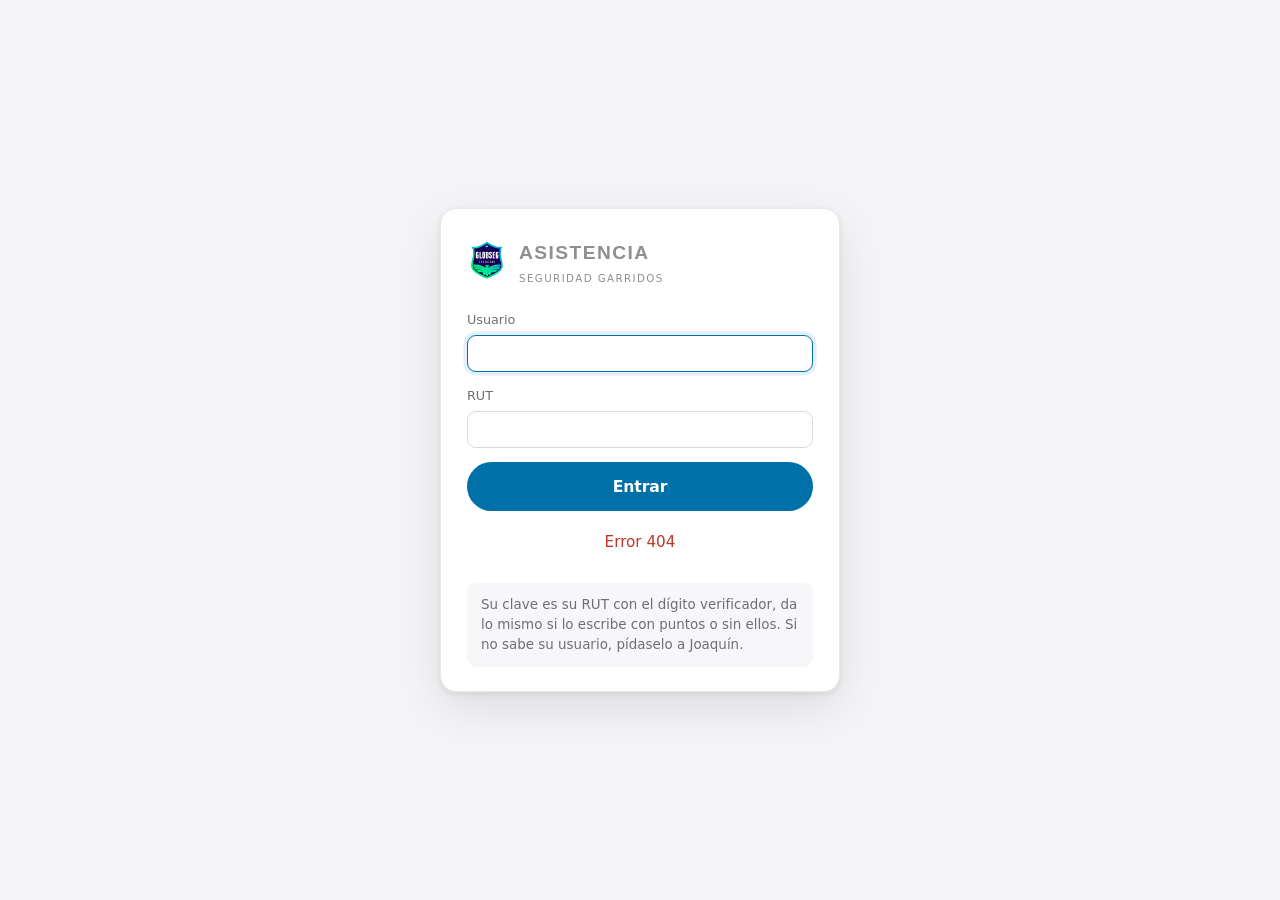
==== public/asistencia.html @ a9a22d19 "Libro de asistencia en asistencia.seggarridos.com Los guardias marcan entrada y salida desde su telé" ====
<!doctype html>
<html lang="es">
<head>
<meta charset="utf-8">
<meta name="viewport" content="width=device-width, initial-scale=1, viewport-fit=cover">
<title>Asistencia · Seguridad Garridos</title>
<meta name="robots" content="noindex, nofollow">
<meta name="theme-color" content="#F5F5F7" media="(prefers-color-scheme: light)">
<meta name="theme-color" content="#000000" media="(prefers-color-scheme: dark)">
<link rel="icon" href="logo.png">
<script>
// Antes de pintar nada: si hay tema o tamaño guardados, se aplican ya. Si algo
// falla acá, la página igual carga con los valores por defecto.
try {
  var t = localStorage.getItem("globseg.tema");
  if (t === "claro" || t === "oscuro") document.documentElement.dataset.tema = t;
  var e = localStorage.getItem("globseg.escala");
  if (e) document.documentElement.style.setProperty("--escala", e);
} catch (_) {}
</script>
<style>
/* El libro de asistencia. Mismos colores, mismos tamaños y mismas formas que
   el panel de administración: los tokens de aquí abajo están copiados tal cual
   de index.html, así que las dos páginas envejecen parejas.
   Lo que cambia es el uso: esto se mira de pie, con una mano, a veces de
   noche y con guantes. Un botón grande, poco texto y nada que leer. */
/* Pantalla de trabajo: se opera, no se lee. Superficies limpias, jerarquía por
   peso y espacio antes que por color, y el color reservado para el estado.
   Dos temas y cuatro tamaños de letra, porque esto se mira todo el día.

   La tipografía es la del sistema: en los Mac de la oficina eso es San
   Francisco, la misma que usan las aplicaciones de Apple. La condensada de la
   marca queda solo en el escudo del encabezado, que es donde identifica. */
:root{
  --marca:"Big Shoulders Display","Arial Narrow",sans-serif;
  --cuerpo:-apple-system,BlinkMacSystemFont,"SF Pro Text","Segoe UI",system-ui,
           "Helvetica Neue",Arial,sans-serif;
  --display:var(--cuerpo);

  /* Tamaño de letra: lo elige cada quien desde el encabezado. */
  --escala:1;

  /* Forma */
  --r:12px; --r-s:9px; --r-xs:6px;
  --sombra:0 1px 2px rgba(0,0,0,.05), 0 6px 20px rgba(0,0,0,.05);
  --sombra-alta:0 2px 6px rgba(0,0,0,.08), 0 16px 48px rgba(0,0,0,.10);

  /* Claro */
  --fondo:#F5F5F7;
  --sup:#FFFFFF; --sup-2:#F7F7F9; --sup-3:#EFEFF2;
  --borde:#D9D9DF; --borde-suave:#E9E9ED;
  --texto:#1D1D1F; --texto-2:#6E6E73; --texto-3:#8E8E93;
  --cromo:rgba(255,255,255,.72); --cromo-borde:#DDDDE2;
  --acento:#0071A8; --acento-fuerte:#005682; --acento-suave:#E2F0F9;
  --btn:#0071A8; --btn-alta:#005682; --btn-texto:#FFFFFF;
  --verde:#1E8E52;  --verde-suave:#E0F3E8;    /* facturado / pagado */
  --ambar:#9C5D00;  --ambar-suave:#FBEEDC;    /* solicitar OC */
  --cian:#0071A8;   --cian-suave:#E2F0F9;     /* pendiente de facturación */
  --gris:#6E6E73;   --gris-suave:#ECECEF;     /* en curso */
  --rojo:#C0362C;   --rojo-suave:#FBE8E6;
  --violeta:#5B3BB8; --violeta-suave:#EDE8FB; /* factorizado */
  color-scheme:light;
}

/* Oscuro. Negro real de fondo y superficies que suben por capas, como en las
   aplicaciones de Apple: la profundidad la da el gris, no la sombra. */
:root[data-tema="oscuro"]{
  --fondo:#000000;
  --sup:#1C1C1E; --sup-2:#2C2C2E; --sup-3:#3A3A3C;
  --borde:#38383A; --borde-suave:#2C2C2E;
  --texto:#F5F5F7; --texto-2:#A1A1A6; --texto-3:#8E8E93;
  --cromo:rgba(28,28,30,.72); --cromo-borde:#2C2C2E;
  --acento:#64D2FF; --acento-fuerte:#9BE2FF; --acento-suave:rgba(100,210,255,.16);
  --btn:#0A84FF; --btn-alta:#3D9BFF; --btn-texto:#FFFFFF;
  --verde:#30D158;  --verde-suave:rgba(48,209,88,.18);
  --ambar:#FF9F0A;  --ambar-suave:rgba(255,159,10,.18);
  --cian:#64D2FF;   --cian-suave:rgba(100,210,255,.16);
  --gris:#98989D;   --gris-suave:rgba(152,152,157,.18);
  --rojo:#FF453A;   --rojo-suave:rgba(255,69,58,.18);
  --violeta:#BF9BFF; --violeta-suave:rgba(191,155,255,.18);
  --sombra:0 1px 2px rgba(0,0,0,.5);
  --sombra-alta:0 8px 36px rgba(0,0,0,.6);
  color-scheme:dark;
}

/* Sin elección guardada se sigue al sistema, como corresponde. */
@media (prefers-color-scheme: dark){
  :root:not([data-tema="claro"]){
    --fondo:#000000;
    --sup:#1C1C1E; --sup-2:#2C2C2E; --sup-3:#3A3A3C;
    --borde:#38383A; --borde-suave:#2C2C2E;
    --texto:#F5F5F7; --texto-2:#A1A1A6; --texto-3:#8E8E93;
    --cromo:rgba(28,28,30,.72); --cromo-borde:#2C2C2E;
    --acento:#64D2FF; --acento-fuerte:#9BE2FF; --acento-suave:rgba(100,210,255,.16);
    --btn:#0A84FF; --btn-alta:#3D9BFF; --btn-texto:#FFFFFF;
    --verde:#30D158;  --verde-suave:rgba(48,209,88,.18);
    --ambar:#FF9F0A;  --ambar-suave:rgba(255,159,10,.18);
    --cian:#64D2FF;   --cian-suave:rgba(100,210,255,.16);
    --gris:#98989D;   --gris-suave:rgba(152,152,157,.18);
    --rojo:#FF453A;   --rojo-suave:rgba(255,69,58,.18);
    --violeta:#BF9BFF; --violeta-suave:rgba(191,155,255,.18);
    --sombra:0 1px 2px rgba(0,0,0,.5);
    --sombra-alta:0 8px 36px rgba(0,0,0,.6);
    color-scheme:dark;
  }
}
*,*::before,*::after{box-sizing:border-box}
[hidden]{display:none!important}
/* Todo el texto va en rem, así que mover esta base mueve la página entera. */
html{font-size:calc(16px * var(--escala))}
html,body{margin:0;height:100%}
body{background:var(--fondo);color:var(--texto);
  font:400 .9375rem/1.55 var(--cuerpo);
  -webkit-font-smoothing:antialiased;-moz-osx-font-smoothing:grayscale}
::selection{background:var(--acento-suave);color:var(--texto)}
:where(a,button,input,select,textarea):focus-visible{
  outline:2px solid var(--acento);outline-offset:2px}
h1,h2,h3{margin:0;font-family:var(--display);font-weight:600;
  letter-spacing:-.012em;line-height:1.2}
p{margin:0}
.num{font-variant-numeric:tabular-nums}
/* Los dos botones grandes. El verde y el ámbar son los mismos en claro y en
   oscuro: son fondos, no texto, y tienen que sostener letras blancas en los
   dos temas sin quedar flojos. */
:root{ --entrar:#1E8E52; --salir:#9C5D00; }

/* ---------- marco (igual que el panel) ---------- */
.barra{background:var(--cromo);color:var(--texto);
  -webkit-backdrop-filter:saturate(180%) blur(20px);backdrop-filter:saturate(180%) blur(20px);
  border-bottom:1px solid var(--cromo-borde);
  padding:7px clamp(12px,2vw,20px);padding-top:calc(7px + env(safe-area-inset-top,0px));
  display:flex;align-items:center;gap:12px;flex-wrap:wrap;min-height:50px;
  position:sticky;top:0;z-index:20}
.marca{display:flex;align-items:center;gap:10px;margin-right:auto}
.marca img{width:28px;height:28px}
.marca b{font-family:var(--marca);font-size:1.05rem;text-transform:uppercase;letter-spacing:.02em}
.marca span{font-size:.62rem;letter-spacing:.14em;text-transform:uppercase;
  color:var(--texto-3);display:block}
.barra__fin{display:flex;align-items:center;gap:11px;flex-wrap:wrap;
  justify-content:flex-end;margin-left:auto}
main{padding:clamp(16px,2.5vw,28px);max-width:620px;margin-inline:auto;
  padding-bottom:calc(28px + env(safe-area-inset-bottom,0px))}
.cargando{padding:60px 0;text-align:center;color:var(--texto-2)}

.ajustes{display:flex;align-items:center;gap:6px}
.segmento{display:inline-flex;background:var(--sup-3);border-radius:980px;padding:2px;gap:2px}
.segmento button{border:0;background:none;cursor:pointer;color:var(--texto-2);
  font:500 .72rem var(--cuerpo);padding:5px 8px;border-radius:980px;line-height:1.2;
  min-width:26px;transition:background-color .15s,color .15s}
.segmento button[aria-pressed="true"]{background:var(--sup);color:var(--texto);
  font-weight:600;box-shadow:0 1px 2px rgba(0,0,0,.12)}
.segmento--letra button:nth-child(1){font-size:.7rem}
.segmento--letra button:nth-child(2){font-size:.82rem}
.segmento--letra button:nth-child(3){font-size:.95rem}
.segmento--letra button:nth-child(4){font-size:1.08rem}
@media (max-width:620px){
  .barra{gap:8px;padding:6px 12px;padding-top:calc(6px + env(safe-area-inset-top,0px))}
  .marca img{width:24px;height:24px}
  .marca>span>span{display:none}
  .segmento button{padding:4px 7px;font-size:.68rem;min-width:22px}
}

/* ---------- controles (igual que el panel) ---------- */
.bt{display:inline-flex;align-items:center;gap:7px;font:600 .86rem var(--cuerpo);
  letter-spacing:-.01em;padding:9px 16px;border-radius:980px;border:1px solid transparent;
  cursor:pointer;background:var(--btn);color:var(--btn-texto);
  transition:background-color .15s,transform .08s}
.bt:hover{background:var(--btn-alta)}
.bt:active{transform:scale(.97)}
.bt--fino{background:var(--sup-3);color:var(--acento);border-color:transparent}
.bt--chico{padding:6px 12px;font-size:.8rem}
.bt[disabled]{opacity:.42;cursor:not-allowed}
.bt[disabled]:active{transform:none}
label.campo{display:flex;flex-direction:column;gap:5px;font-size:.84rem;color:var(--texto-2);min-width:0}
label.campo>span{font-weight:500;letter-spacing:-.005em;font-size:.8rem;color:var(--texto-2)}
input,select{font:400 .92rem var(--cuerpo);color:var(--texto);background:var(--sup);
  border:1px solid var(--borde);border-radius:var(--r-s);padding:9px 11px;width:100%;
  caret-color:var(--acento);transition:border-color .15s,box-shadow .15s}
input:focus,select:focus{outline:none;border-color:var(--acento);
  box-shadow:0 0 0 3.5px var(--acento-suave)}
.error{color:var(--rojo);font-size:.82rem;font-weight:500}
.ok{color:var(--verde);font-size:.82rem;font-weight:600}

/* ---------- entrada (igual que el panel) ---------- */
.puerta{min-height:100%;display:grid;place-items:center;padding:24px 16px;background:var(--fondo)}
.puerta__caja{width:100%;max-width:400px;background:var(--sup);border-radius:16px;
  border:1px solid var(--borde-suave);box-shadow:var(--sombra-alta);overflow:hidden}
.puerta__tit{padding:26px 26px 18px;display:flex;align-items:center;gap:12px}
.puerta__tit img{width:40px;height:40px}
.puerta__tit b{display:block;font-family:var(--marca);font-size:1.2rem;text-transform:uppercase}
.puerta__tit span{display:block;font-size:.64rem;letter-spacing:.14em;text-transform:uppercase;
  color:var(--texto-3);margin-top:3px}
.puerta form{padding:6px 26px 26px;display:flex;flex-direction:column;gap:14px}
.puerta .bt{justify-content:center;padding:14px;font-size:.98rem}
.puerta__aviso{margin:0 26px 24px;padding:12px 14px;border-radius:var(--r-s);
  font-size:.84rem;line-height:1.5;background:var(--sup-2);color:var(--texto-2)}

/* ---------- el reloj y el botón ---------- */
.hoy{text-align:center;padding:22px 16px 6px}
.hoy__hora{font-size:3.6rem;font-weight:600;letter-spacing:-.04em;line-height:1;
  font-variant-numeric:tabular-nums}
.hoy__fecha{margin-top:6px;color:var(--texto-2);font-size:.94rem}
.hoy__quien{margin-top:14px;font-size:1.12rem;font-weight:600;letter-spacing:-.015em}
.hoy__donde{color:var(--texto-3);font-size:.86rem;margin-top:2px}

.turno{margin:18px 0 0;padding:13px 16px;border-radius:var(--r);
  background:var(--verde-suave);color:var(--verde);font-size:.92rem;text-align:center}
.turno b{font-weight:700}

.marcar{display:block;width:100%;margin:20px 0 10px;border:0;border-radius:20px;
  padding:30px 20px;cursor:pointer;color:#fff;box-shadow:var(--sombra);
  font:700 1.6rem/1.15 var(--cuerpo);letter-spacing:-.02em;
  transition:transform .08s,filter .15s}
.marcar small{display:block;margin-top:7px;font-size:.86rem;font-weight:500;opacity:.9;
  letter-spacing:0}
.marcar:active{transform:scale(.98)}
.marcar[disabled]{opacity:.55;cursor:progress}
.marcar--entrada{background:var(--entrar)}
.marcar--salida{background:var(--salir)}

.recado{min-height:1.4rem;text-align:center;font-size:.95rem;margin:6px 0 2px}
.recado.ok{color:var(--verde);font-weight:600}
.recado.error{color:var(--rojo);font-weight:500}

.donde{margin-top:18px}
.caja{background:var(--sup);border:1px solid var(--borde-suave);border-radius:var(--r);
  overflow:hidden;margin-top:18px;box-shadow:var(--sombra)}
.caja__tit{padding:12px 16px;background:var(--sup-2);border-bottom:1px solid var(--borde-suave);
  font-size:.92rem;font-weight:600}
.lista{list-style:none;margin:0;padding:0}
.lista li{display:flex;align-items:center;gap:12px;padding:13px 16px;
  border-bottom:1px solid var(--borde-suave)}
.lista li:last-child{border-bottom:0}
.lista .hora{font-size:1.15rem;font-weight:600;font-variant-numeric:tabular-nums;
  letter-spacing:-.02em;min-width:4.2rem}
.lista .que{flex:1;min-width:0}
.lista .que b{display:block;font-weight:600;font-size:.94rem}
.lista .que span{color:var(--texto-3);font-size:.8rem}
.sello{display:inline-block;font-size:.7rem;font-weight:700;padding:4px 8px;
  border-radius:3px;white-space:nowrap}
.s-entrada{background:var(--verde-suave);color:var(--verde)}
.s-salida{background:var(--ambar-suave);color:var(--ambar)}
.vacio{padding:26px 16px;text-align:center;color:var(--texto-3);font-size:.9rem}
.pie{margin-top:22px;text-align:center;color:var(--texto-3);font-size:.8rem;line-height:1.6}
</style>
</head>
<body>

<header class="barra" id="cabecera" hidden>
  <div class="marca">
    <img src="logo.png" alt="">
    <span>
      <b>Asistencia</b>
      <span>Seguridad Garridos</span>
    </span>
  </div>
  <div class="barra__fin">
    <div class="ajustes">
      <div class="segmento" role="group" aria-label="Apariencia" id="seg-tema">
        <button type="button" data-tema="claro">Claro</button>
        <button type="button" data-tema="oscuro">Oscuro</button>
        <button type="button" data-tema="auto">Auto</button>
      </div>
      <div class="segmento segmento--letra" role="group" aria-label="Tamaño de la letra" id="seg-letra">
        <button type="button" data-escala="0.875" aria-label="Letra chica">A</button>
        <button type="button" data-escala="1" aria-label="Letra normal">A</button>
        <button type="button" data-escala="1.125" aria-label="Letra grande">A</button>
        <button type="button" data-escala="1.25" aria-label="Letra muy grande">A</button>
      </div>
    </div>
    <button class="bt bt--fino bt--chico" id="salir" type="button">Salir</button>
  </div>
</header>

<main id="app">
  <p class="cargando">Cargando…</p>
</main>

<script>
"use strict";

const $ = (s, r = document) => r.querySelector(s);
const esc = s => String(s ?? "").replace(/[&<>"']/g, c =>
  ({ "&": "&amp;", "<": "&lt;", ">": "&gt;", '"': "&quot;", "'": "&#39;" }[c]));

const ZONA = "America/Santiago";

/** La hora que se muestra es la de Chile, marque desde donde marque. */
function horaChile(valor = new Date()) {
  const d = valor instanceof Date ? valor : new Date(valor);
  try {
    return new Intl.DateTimeFormat("es-CL",
      { timeZone: ZONA, hour: "2-digit", minute: "2-digit", hour12: false }).format(d);
  } catch { return d.toTimeString().slice(0, 5); }
}

function fechaLarga(iso) {
  try {
    const [a, m, d] = iso.split("-").map(Number);
    const f = new Date(Date.UTC(a, m - 1, d));
    const t = new Intl.DateTimeFormat("es-CL",
      { timeZone: "UTC", weekday: "long", day: "numeric", month: "long" }).format(f);
    return t.charAt(0).toUpperCase() + t.slice(1);
  } catch { return iso; }
}

/** 3.75 horas -> "3 h 45 min". Nadie cuenta turnos en decimales. */
function duracion(horas) {
  const min = Math.max(0, Math.round((horas || 0) * 60));
  const h = Math.floor(min / 60);
  return (h ? h + " h " : "") + (min % 60) + " min";
}

// ------------------------------------------------------------- apariencia
// Igual que en el panel: cada quien elige y se le guarda en su teléfono. Todo
// acceso protegido, porque en ventana privada falla y no puede romper nada.
const ESCALAS = ["0.875", "1", "1.125", "1.25"];
const recordar = (c, v) => { try { localStorage.setItem("globseg." + c, v); } catch {} };
const recordado = (c) => { try { return localStorage.getItem("globseg." + c); } catch { return null; } };

function marcarSegmento(selector, campo, valor) {
  const caja = document.querySelector(selector);
  if (!caja) return;
  caja.querySelectorAll("button").forEach(b =>
    b.setAttribute("aria-pressed", String(b.dataset[campo] === String(valor))));
}
function aplicarTema(tema) {
  if (tema === "claro" || tema === "oscuro") document.documentElement.dataset.tema = tema;
  else delete document.documentElement.dataset.tema;
  marcarSegmento("#seg-tema", "tema", tema);
}
function aplicarEscala(escala) {
  const e = ESCALAS.includes(String(escala)) ? String(escala) : "1";
  document.documentElement.style.setProperty("--escala", e);
  marcarSegmento("#seg-letra", "escala", e);
}
function conectarApariencia() {
  aplicarTema(recordado("tema") || "auto");
  aplicarEscala(recordado("escala") || "1");
  $("#seg-tema").onclick = ev => {
    const b = ev.target.closest("button"); if (!b) return;
    recordar("tema", b.dataset.tema); aplicarTema(b.dataset.tema);
  };
  $("#seg-letra").onclick = ev => {
    const b = ev.target.closest("button"); if (!b) return;
    recordar("escala", b.dataset.escala); aplicarEscala(b.dataset.escala);
  };
}

// ------------------------------------------------------------- servidor
async function pedir(ruta, opciones) {
  const r = await fetch("/api/asistencia" + ruta, {
    headers: { "content-type": "application/json" },
    ...opciones,
  });
  const cuerpo = await r.json().catch(() => ({}));
  if (!r.ok) throw new Error(cuerpo.error || `Error ${r.status}`);
  return cuerpo;
}

/**
 * La ubicación se pide, no se exige. Si el guardia la niega, si el parque no
 * tiene señal o si el GPS demora demasiado, la marca se registra igual y queda
 * anotada como «sin ubicación»: un turno no se pierde por un permiso del
 * teléfono.
 */
function ubicacion() {
  return new Promise(listo => {
    if (!navigator.geolocation) return listo(null);
    let contestado = false;
    const responder = v => { if (!contestado) { contestado = true; listo(v); } };
    setTimeout(() => responder(null), 9000);
    navigator.geolocation.getCurrentPosition(
      p => responder({ lat: p.coords.latitude, lon: p.coords.longitude,
                       exactitud_m: Math.round(p.coords.accuracy || 0) }),
      () => responder(null),
      { enableHighAccuracy: true, timeout: 8000, maximumAge: 30000 });
  });
}

// ------------------------------------------------------------- pantallas
function pintarIngreso(mensaje) {
  $("#cabecera").hidden = true;
  document.body.innerHTML = `<div class="puerta"><div class="puerta__caja">
    <div class="puerta__tit"><img src="logo.png" alt="">
      <span><b>Asistencia</b><span>Seguridad Garridos</span></span></div>
    <form id="f-entrar">
      <label class="campo"><span>Usuario</span>
        <input name="usuario" autocomplete="username" autocapitalize="none"
               spellcheck="false" inputmode="text" required autofocus></label>
      <label class="campo"><span>RUT</span>
        <input name="clave" type="password" autocomplete="current-password"
               inputmode="text" required></label>
      <button class="bt" type="submit">Entrar</button>
      <span class="recado"></span>
    </form>
    <div class="puerta__aviso">
      Su clave es su RUT con el dígito verificador, da lo mismo si lo escribe
      con puntos o sin ellos. Si no sabe su usuario, pídaselo a Joaquín.
    </div>
  </div></div>`;
  const f = $("#f-entrar");
  const recado = f.querySelector(".recado");
  if (mensaje) { recado.className = "recado error"; recado.textContent = mensaje; }
  f.onsubmit = async ev => {
    ev.preventDefault();
    const bt = f.querySelector("button");
    recado.className = "recado"; recado.textContent = "Entrando…";
    bt.disabled = true;
    try {
      await pedir("/sesion", { method: "POST",
        body: JSON.stringify({ usuario: f.usuario.value, clave: f.clave.value }) });
      location.reload();
    } catch (e) {
      recado.className = "recado error"; recado.textContent = e.message;
      bt.disabled = false; f.clave.value = ""; f.clave.focus();
    }
  };
}

let estado = null;
let confirmando = null;      // la salida se pregunta dos veces
let relojTimer = null;

function pintar() {
  const e = estado;
  const entrando = e.siguiente === "entrada";
  const inst = e.instalaciones || [];
  // Al salir se propone la instalación donde se marcó la entrada, no la de la
  // ficha: un guardia puede estar cubriendo en otro parque esta noche.
  const abierta = [...e.marcas].reverse().find(m => m.tipo === "entrada");
  const elegida = (!entrando && abierta
    ? abierta.instalacion_id
    : e.trabajador.instalacion_id) ?? "";

  $("#app").innerHTML = `
    <section class="hoy">
      <div class="hoy__hora num" id="reloj">${esc(horaChile())}</div>
      <div class="hoy__fecha">${esc(fechaLarga(e.fecha))}</div>
      <div class="hoy__quien">${esc(e.trabajador.nombre)}</div>
      <div class="hoy__donde">${esc(e.trabajador.cargo)}${
        e.trabajador.instalacion ? " · " + esc(e.trabajador.instalacion) : ""}</div>
    </section>

    ${!entrando ? `<p class="turno">En turno desde las <b>${
        esc(horaChile(new Date(e.desde)))}</b> · llevas <b id="llevas">${
        esc(duracion(e.horas_en_turno))}</b></p>` : ""}

    <label class="campo donde"><span>Dónde está</span>
      <select id="instalacion">
        <option value="">Sin indicar</option>
        ${inst.map(i => `<option value="${i.id}"${
          String(i.id) === String(elegida) ? " selected" : ""}>${esc(i.nombre)}</option>`).join("")}
      </select></label>

    <button class="marcar ${entrando ? "marcar--entrada" : "marcar--salida"}" id="marcar">
      ${entrando ? "Marcar entrada" : "Marcar salida"}
      <small>${entrando ? "Empieza su turno" : "Termina su turno"}</small>
    </button>
    <p class="recado" id="recado"></p>

    <div class="caja">
      <div class="caja__tit">Lo marcado ${esc(fechaLarga(e.fecha)).toLowerCase()}</div>
      ${e.marcas.length ? `<ul class="lista">${e.marcas.map(m => `
        <li>
          <span class="hora">${esc(m.hora)}</span>
          <span class="que"><b>${m.tipo === "entrada" ? "Entrada" : "Salida"}</b>
            <span>${m.instalacion ? esc(m.instalacion) : "Sin instalación"} ·
              ${m.con_ubicacion ? "con ubicación" : "sin ubicación"}</span></span>
          <span class="sello s-${m.tipo}">${m.tipo === "entrada" ? "Entrada" : "Salida"}</span>
        </li>`).join("")}</ul>`
      : `<p class="vacio">Todavía no ha marcado nada hoy.</p>`}
    </div>

    <p class="pie">Lo marcado queda guardado y no se puede borrar desde acá.<br>
      Si algo quedó mal, avísele a Joaquín.</p>`;

  $("#marcar").onclick = alMarcar;
  arrancarReloj();
}

function arrancarReloj() {
  clearInterval(relojTimer);
  relojTimer = setInterval(() => {
    const r = $("#reloj");
    if (!r) return clearInterval(relojTimer);
    r.textContent = horaChile();
    const ll = $("#llevas");
    if (ll && estado && estado.desde) {
      ll.textContent = duracion((Date.now() - new Date(estado.desde)) / 3600000);
    }
  }, 20000);
}

async function alMarcar() {
  const bt = $("#marcar");
  const recado = $("#recado");
  const tipo = estado.siguiente;

  // La salida se pregunta dos veces. Un toque sin querer al entrar al turno
  // cerraría una jornada que recién empieza, y acá nada se edita después.
  if (tipo === "salida" && confirmando !== "salida") {
    confirmando = "salida";
    bt.innerHTML = `¿Terminar el turno?<small>Toque otra vez para confirmar</small>`;
    recado.className = "recado";
    recado.textContent = "";
    setTimeout(() => {
      if (confirmando === "salida" && $("#marcar") === bt) {
        confirmando = null;
        bt.innerHTML = `Marcar salida<small>Termina su turno</small>`;
      }
    }, 6000);
    return;
  }
  confirmando = null;

  bt.disabled = true;
  recado.className = "recado";
  recado.textContent = "Buscando su ubicación…";

  const donde = await ubicacion();
  recado.textContent = "Guardando…";

  try {
    const r = await pedir("/marca", {
      method: "POST",
      body: JSON.stringify({
        tipo,
        instalacion_id: $("#instalacion").value || null,
        ...(donde || {}),
      }),
    });
    estado = r.estado;
    pintar();
    const rec = $("#recado");
    rec.className = "recado ok";
    rec.textContent = r.repetida
      ? `Esa marca ya estaba registrada a las ${r.hora || ""}.`
      : (r.tipo === "entrada"
          ? `Entrada marcada a las ${r.hora}.${donde ? "" : " Sin ubicación."}`
          : `Salida marcada a las ${r.hora}. Turno de ${duracion(r.horas_turno)}.`);
  } catch (e) {
    bt.disabled = false;
    recado.className = "recado error";
    recado.textContent = e.message;
    // Si el servidor dice que correspondía lo otro, se recarga el estado:
    // casi siempre es que ya se había marcado desde otro teléfono.
    if (/corresponde/i.test(e.message)) {
      try { estado = await pedir("/yo"); pintar(); } catch {}
    }
  }
}

async function arrancar() {
  try {
    estado = await pedir("/yo");
  } catch (e) {
    return pintarIngreso(e.message.includes("Sin sesión") ? "" : e.message);
  }
  $("#cabecera").hidden = false;
  $("#salir").onclick = async () => {
    await pedir("/sesion", { method: "DELETE" }).catch(() => {});
    location.reload();
  };
  pintar();
  // Al volver del bloqueo del teléfono, la hora y el turno se refrescan.
  document.addEventListener("visibilitychange", async () => {
    if (document.visibilityState !== "visible" || !estado) return;
    try { estado = await pedir("/yo"); pintar(); } catch {}
  });
}

conectarApariencia();
arrancar();
</script>
</body>
</html>
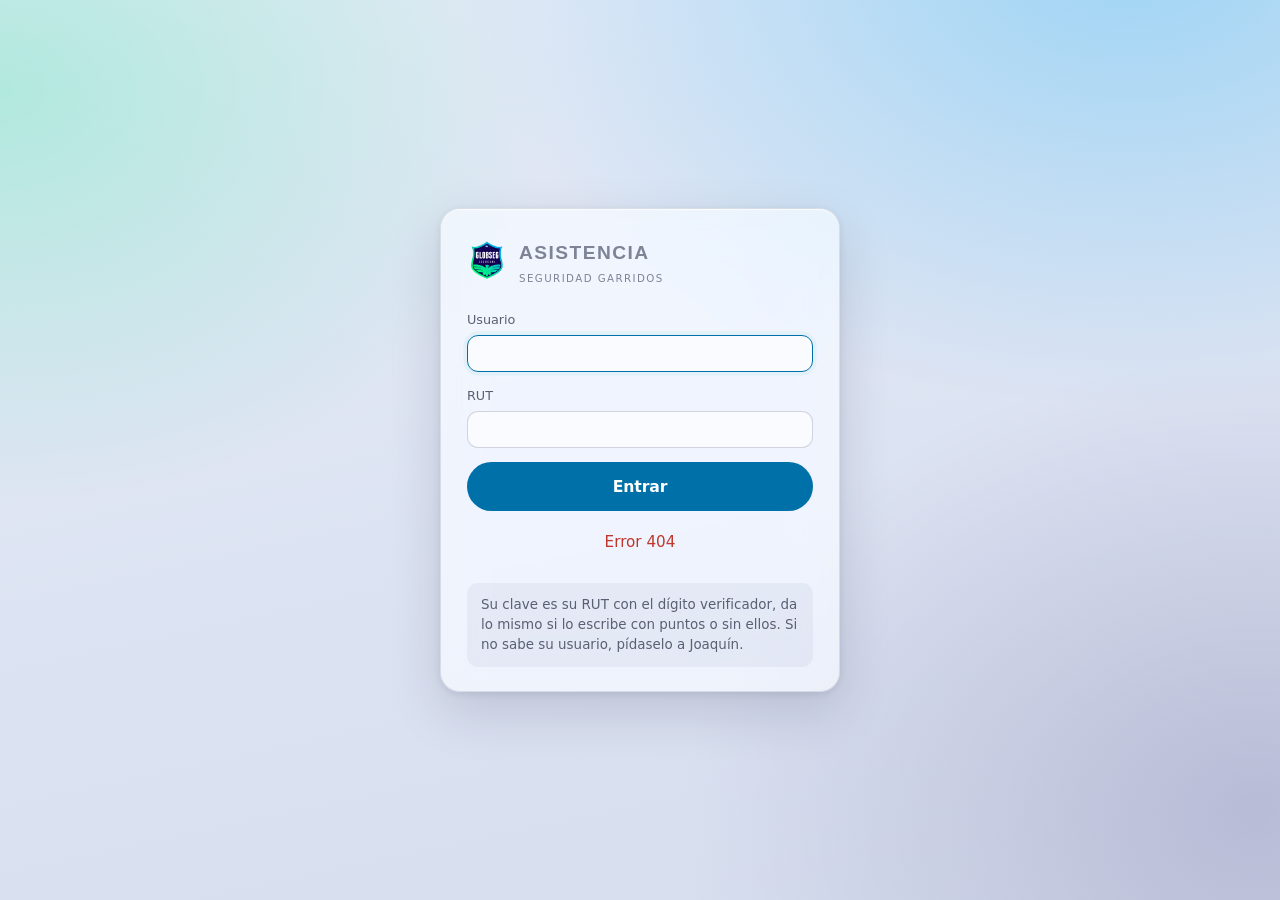
==== commit 2f9fccf4: "Vidrio esmerilado en el panel, Personas y el libro El gerente pidió el estilo de la portada en las p" ====
--- a/public/asistencia.html
+++ b/public/asistencia.html
@@ -18,107 +18,14 @@
   if (e) document.documentElement.style.setProperty("--escala", e);
 } catch (_) {}
 </script>
+<link rel="stylesheet" href="apariencia.css">
 <style>
 /* El libro de asistencia. Mismos colores, mismos tamaños y mismas formas que
-   el panel de administración: los tokens de aquí abajo están copiados tal cual
-   de index.html, así que las dos páginas envejecen parejas.
+   el panel de administración: los tokens viven en apariencia.css, que cargan
+   las dos páginas, así que envejecen parejas sin que nadie tenga que acordarse.
+   Acá abajo va solo lo propio de esta pantalla.
    Lo que cambia es el uso: esto se mira de pie, con una mano, a veces de
    noche y con guantes. Un botón grande, poco texto y nada que leer. */
-/* Pantalla de trabajo: se opera, no se lee. Superficies limpias, jerarquía por
-   peso y espacio antes que por color, y el color reservado para el estado.
-   Dos temas y cuatro tamaños de letra, porque esto se mira todo el día.
-
-   La tipografía es la del sistema: en los Mac de la oficina eso es San
-   Francisco, la misma que usan las aplicaciones de Apple. La condensada de la
-   marca queda solo en el escudo del encabezado, que es donde identifica. */
-:root{
-  --marca:"Big Shoulders Display","Arial Narrow",sans-serif;
-  --cuerpo:-apple-system,BlinkMacSystemFont,"SF Pro Text","Segoe UI",system-ui,
-           "Helvetica Neue",Arial,sans-serif;
-  --display:var(--cuerpo);
-
-  /* Tamaño de letra: lo elige cada quien desde el encabezado. */
-  --escala:1;
-
-  /* Forma */
-  --r:12px; --r-s:9px; --r-xs:6px;
-  --sombra:0 1px 2px rgba(0,0,0,.05), 0 6px 20px rgba(0,0,0,.05);
-  --sombra-alta:0 2px 6px rgba(0,0,0,.08), 0 16px 48px rgba(0,0,0,.10);
-
-  /* Claro */
-  --fondo:#F5F5F7;
-  --sup:#FFFFFF; --sup-2:#F7F7F9; --sup-3:#EFEFF2;
-  --borde:#D9D9DF; --borde-suave:#E9E9ED;
-  --texto:#1D1D1F; --texto-2:#6E6E73; --texto-3:#8E8E93;
-  --cromo:rgba(255,255,255,.72); --cromo-borde:#DDDDE2;
-  --acento:#0071A8; --acento-fuerte:#005682; --acento-suave:#E2F0F9;
-  --btn:#0071A8; --btn-alta:#005682; --btn-texto:#FFFFFF;
-  --verde:#1E8E52;  --verde-suave:#E0F3E8;    /* facturado / pagado */
-  --ambar:#9C5D00;  --ambar-suave:#FBEEDC;    /* solicitar OC */
-  --cian:#0071A8;   --cian-suave:#E2F0F9;     /* pendiente de facturación */
-  --gris:#6E6E73;   --gris-suave:#ECECEF;     /* en curso */
-  --rojo:#C0362C;   --rojo-suave:#FBE8E6;
-  --violeta:#5B3BB8; --violeta-suave:#EDE8FB; /* factorizado */
-  color-scheme:light;
-}
-
-/* Oscuro. Negro real de fondo y superficies que suben por capas, como en las
-   aplicaciones de Apple: la profundidad la da el gris, no la sombra. */
-:root[data-tema="oscuro"]{
-  --fondo:#000000;
-  --sup:#1C1C1E; --sup-2:#2C2C2E; --sup-3:#3A3A3C;
-  --borde:#38383A; --borde-suave:#2C2C2E;
-  --texto:#F5F5F7; --texto-2:#A1A1A6; --texto-3:#8E8E93;
-  --cromo:rgba(28,28,30,.72); --cromo-borde:#2C2C2E;
-  --acento:#64D2FF; --acento-fuerte:#9BE2FF; --acento-suave:rgba(100,210,255,.16);
-  --btn:#0A84FF; --btn-alta:#3D9BFF; --btn-texto:#FFFFFF;
-  --verde:#30D158;  --verde-suave:rgba(48,209,88,.18);
-  --ambar:#FF9F0A;  --ambar-suave:rgba(255,159,10,.18);
-  --cian:#64D2FF;   --cian-suave:rgba(100,210,255,.16);
-  --gris:#98989D;   --gris-suave:rgba(152,152,157,.18);
-  --rojo:#FF453A;   --rojo-suave:rgba(255,69,58,.18);
-  --violeta:#BF9BFF; --violeta-suave:rgba(191,155,255,.18);
-  --sombra:0 1px 2px rgba(0,0,0,.5);
-  --sombra-alta:0 8px 36px rgba(0,0,0,.6);
-  color-scheme:dark;
-}
-
-/* Sin elección guardada se sigue al sistema, como corresponde. */
-@media (prefers-color-scheme: dark){
-  :root:not([data-tema="claro"]){
-    --fondo:#000000;
-    --sup:#1C1C1E; --sup-2:#2C2C2E; --sup-3:#3A3A3C;
-    --borde:#38383A; --borde-suave:#2C2C2E;
-    --texto:#F5F5F7; --texto-2:#A1A1A6; --texto-3:#8E8E93;
-    --cromo:rgba(28,28,30,.72); --cromo-borde:#2C2C2E;
-    --acento:#64D2FF; --acento-fuerte:#9BE2FF; --acento-suave:rgba(100,210,255,.16);
-    --btn:#0A84FF; --btn-alta:#3D9BFF; --btn-texto:#FFFFFF;
-    --verde:#30D158;  --verde-suave:rgba(48,209,88,.18);
-    --ambar:#FF9F0A;  --ambar-suave:rgba(255,159,10,.18);
-    --cian:#64D2FF;   --cian-suave:rgba(100,210,255,.16);
-    --gris:#98989D;   --gris-suave:rgba(152,152,157,.18);
-    --rojo:#FF453A;   --rojo-suave:rgba(255,69,58,.18);
-    --violeta:#BF9BFF; --violeta-suave:rgba(191,155,255,.18);
-    --sombra:0 1px 2px rgba(0,0,0,.5);
-    --sombra-alta:0 8px 36px rgba(0,0,0,.6);
-    color-scheme:dark;
-  }
-}
-*,*::before,*::after{box-sizing:border-box}
-[hidden]{display:none!important}
-/* Todo el texto va en rem, así que mover esta base mueve la página entera. */
-html{font-size:calc(16px * var(--escala))}
-html,body{margin:0;height:100%}
-body{background:var(--fondo);color:var(--texto);
-  font:400 .9375rem/1.55 var(--cuerpo);
-  -webkit-font-smoothing:antialiased;-moz-osx-font-smoothing:grayscale}
-::selection{background:var(--acento-suave);color:var(--texto)}
-:where(a,button,input,select,textarea):focus-visible{
-  outline:2px solid var(--acento);outline-offset:2px}
-h1,h2,h3{margin:0;font-family:var(--display);font-weight:600;
-  letter-spacing:-.012em;line-height:1.2}
-p{margin:0}
-.num{font-variant-numeric:tabular-nums}
 /* Los dos botones grandes. El verde y el ámbar son los mismos en claro y en
    oscuro: son fondos, no texto, y tienen que sostener letras blancas en los
    dos temas sin quedar flojos. */
@@ -126,7 +33,7 @@
 
 /* ---------- marco (igual que el panel) ---------- */
 .barra{background:var(--cromo);color:var(--texto);
-  -webkit-backdrop-filter:saturate(180%) blur(20px);backdrop-filter:saturate(180%) blur(20px);
+  -webkit-backdrop-filter:var(--desenfoque);backdrop-filter:var(--desenfoque);
   border-bottom:1px solid var(--cromo-borde);
   padding:7px clamp(12px,2vw,20px);padding-top:calc(7px + env(safe-area-inset-top,0px));
   display:flex;align-items:center;gap:12px;flex-wrap:wrap;min-height:50px;
@@ -143,12 +50,13 @@
 .cargando{padding:60px 0;text-align:center;color:var(--texto-2)}
 
 .ajustes{display:flex;align-items:center;gap:6px}
-.segmento{display:inline-flex;background:var(--sup-3);border-radius:980px;padding:2px;gap:2px}
+.segmento{display:inline-flex;background:var(--sup-3);border-radius:980px;padding:2px;gap:2px;
+  border:1px solid var(--borde-suave)}
 .segmento button{border:0;background:none;cursor:pointer;color:var(--texto-2);
   font:500 .72rem var(--cuerpo);padding:5px 8px;border-radius:980px;line-height:1.2;
   min-width:26px;transition:background-color .15s,color .15s}
-.segmento button[aria-pressed="true"]{background:var(--sup);color:var(--texto);
-  font-weight:600;box-shadow:0 1px 2px rgba(0,0,0,.12)}
+.segmento button[aria-pressed="true"]{background:var(--sup-solido);color:var(--texto);
+  font-weight:600;box-shadow:0 1px 3px rgba(16,8,48,.18)}
 .segmento--letra button:nth-child(1){font-size:.7rem}
 .segmento--letra button:nth-child(2){font-size:.82rem}
 .segmento--letra button:nth-child(3){font-size:.95rem}
@@ -182,9 +90,10 @@
 .ok{color:var(--verde);font-size:.82rem;font-weight:600}
 
 /* ---------- entrada (igual que el panel) ---------- */
-.puerta{min-height:100%;display:grid;place-items:center;padding:24px 16px;background:var(--fondo)}
-.puerta__caja{width:100%;max-width:400px;background:var(--sup);border-radius:16px;
-  border:1px solid var(--borde-suave);box-shadow:var(--sombra-alta);overflow:hidden}
+.puerta{min-height:100%;display:grid;place-items:center;padding:24px 16px}
+.puerta__caja{width:100%;max-width:400px;background:var(--sup);border-radius:20px;
+  border:1px solid var(--borde-suave);box-shadow:var(--sombra-alta),var(--brillo);overflow:hidden;
+  -webkit-backdrop-filter:var(--desenfoque);backdrop-filter:var(--desenfoque)}
 .puerta__tit{padding:26px 26px 18px;display:flex;align-items:center;gap:12px}
 .puerta__tit img{width:40px;height:40px}
 .puerta__tit b{display:block;font-family:var(--marca);font-size:1.2rem;text-transform:uppercase}
@@ -223,8 +132,10 @@
 .recado.error{color:var(--rojo);font-weight:500}
 
 .donde{margin-top:18px}
+/* Un desenfoque por caja, no por fila: ver apariencia.css. */
 .caja{background:var(--sup);border:1px solid var(--borde-suave);border-radius:var(--r);
-  overflow:hidden;margin-top:18px;box-shadow:var(--sombra)}
+  overflow:hidden;margin-top:18px;box-shadow:var(--sombra),var(--brillo);
+  -webkit-backdrop-filter:var(--desenfoque);backdrop-filter:var(--desenfoque)}
 .caja__tit{padding:12px 16px;background:var(--sup-2);border-bottom:1px solid var(--borde-suave);
   font-size:.92rem;font-weight:600}
 .lista{list-style:none;margin:0;padding:0}
@@ -241,6 +152,33 @@
 .s-entrada{background:var(--verde-suave);color:var(--verde)}
 .s-salida{background:var(--ambar-suave);color:var(--ambar)}
 .vacio{padding:26px 16px;text-align:center;color:var(--texto-3);font-size:.9rem}
+
+/* ------------------------------------------------- documentos para firmar */
+/* El aviso de que hay algo que firmar va arriba del botón de marcar, pero no
+   compite con él: el botón grande sigue siendo lo que el guardia viene a
+   apretar. Acá solo tiene que enterarse. */
+.porfirmar{display:block;width:100%;text-align:left;margin:14px 0 0;
+  background:var(--sup);border:1px solid var(--acento);border-radius:var(--r);
+  -webkit-backdrop-filter:var(--desenfoque);backdrop-filter:var(--desenfoque);
+  box-shadow:var(--sombra),var(--brillo);
+  padding:14px 16px;color:var(--texto);font:inherit;cursor:pointer}
+.porfirmar:active{transform:scale(.99)}
+.porfirmar b{display:block;font-size:.98rem;margin-bottom:3px}
+.porfirmar span{font-size:.84rem;color:var(--texto-2)}
+
+/* El documento se muestra entero. No hay «ver más»: lo que se firma es lo que
+   se leyó, y un resumen con un enlace sería firmar lo que no se leyó. */
+.documento{white-space:pre-wrap;line-height:1.6;font-size:.9rem;
+  padding:16px;color:var(--texto)}
+.firma-lienzo{display:block;width:100%;height:180px;touch-action:none;
+  background:var(--sup-2);border:1px dashed var(--borde);border-radius:var(--r);
+  color:var(--texto);margin-bottom:10px}
+.leido{display:flex;gap:10px;align-items:flex-start;padding:14px 16px;
+  font-size:.9rem;color:var(--texto-2);cursor:pointer}
+.leido input{margin-top:3px;width:20px;height:20px;flex:none}
+.firmado{padding:14px 16px;font-size:.88rem;color:var(--texto-2)}
+.volver{display:block;width:100%;margin:12px 0 0;background:none;border:0;
+  color:var(--acento);font:600 .9rem var(--cuerpo);padding:10px;cursor:pointer}
 .pie{margin-top:22px;text-align:center;color:var(--texto-3);font-size:.8rem;line-height:1.6}
 </style>
 </head>
@@ -276,6 +214,8 @@
   <p class="cargando">Cargando…</p>
 </main>
 
+<script src="apariencia.js"></script>
+<script src="firma.js"></script>
 <script>
 "use strict";
 
@@ -311,41 +251,6 @@
   return (h ? h + " h " : "") + (min % 60) + " min";
 }
 
-// ------------------------------------------------------------- apariencia
-// Igual que en el panel: cada quien elige y se le guarda en su teléfono. Todo
-// acceso protegido, porque en ventana privada falla y no puede romper nada.
-const ESCALAS = ["0.875", "1", "1.125", "1.25"];
-const recordar = (c, v) => { try { localStorage.setItem("globseg." + c, v); } catch {} };
-const recordado = (c) => { try { return localStorage.getItem("globseg." + c); } catch { return null; } };
-
-function marcarSegmento(selector, campo, valor) {
-  const caja = document.querySelector(selector);
-  if (!caja) return;
-  caja.querySelectorAll("button").forEach(b =>
-    b.setAttribute("aria-pressed", String(b.dataset[campo] === String(valor))));
-}
-function aplicarTema(tema) {
-  if (tema === "claro" || tema === "oscuro") document.documentElement.dataset.tema = tema;
-  else delete document.documentElement.dataset.tema;
-  marcarSegmento("#seg-tema", "tema", tema);
-}
-function aplicarEscala(escala) {
-  const e = ESCALAS.includes(String(escala)) ? String(escala) : "1";
-  document.documentElement.style.setProperty("--escala", e);
-  marcarSegmento("#seg-letra", "escala", e);
-}
-function conectarApariencia() {
-  aplicarTema(recordado("tema") || "auto");
-  aplicarEscala(recordado("escala") || "1");
-  $("#seg-tema").onclick = ev => {
-    const b = ev.target.closest("button"); if (!b) return;
-    recordar("tema", b.dataset.tema); aplicarTema(b.dataset.tema);
-  };
-  $("#seg-letra").onclick = ev => {
-    const b = ev.target.closest("button"); if (!b) return;
-    recordar("escala", b.dataset.escala); aplicarEscala(b.dataset.escala);
-  };
-}
 
 // ------------------------------------------------------------- servidor
 async function pedir(ruta, opciones) {
@@ -418,9 +323,74 @@
   };
 }
 
+/**
+ * Cambio de clave.
+ *
+ * La primera vez es obligatorio y no hay cómo saltárselo: el servidor no deja
+ * marcar hasta que ocurra. Después queda disponible desde el pie, por si
+ * alguien sospecha que otro se la sabe.
+ *
+ * El texto no dice «contraseña» ni habla de seguridad: dice para qué sirve,
+ * que es que nadie pueda marcar por uno.
+ */
+function pintarCambioClave({ nombre, usuario }, obligatorio) {
+  $("#cabecera").hidden = true;
+  document.body.innerHTML = `<div class="puerta"><div class="puerta__caja">
+    <div class="puerta__tit"><img src="logo.png" alt="">
+      <span><b>${obligatorio ? "Elija su clave" : "Cambiar la clave"}</b>
+        <span>${esc(nombre || usuario || "")}</span></span></div>
+    <form id="f-clave">
+      <label class="campo"><span>${obligatorio ? "Su RUT (la clave con que entró)" : "Clave actual"}</span>
+        <input name="actual" type="password" autocomplete="current-password" required autofocus></label>
+      <label class="campo"><span>Clave nueva</span>
+        <input name="nueva" type="password" autocomplete="new-password" required></label>
+      <label class="campo"><span>Repita la clave nueva</span>
+        <input name="repetir" type="password" autocomplete="new-password" required></label>
+      <button class="bt" type="submit">Guardar</button>
+      <span class="recado"></span>
+      ${obligatorio ? "" : `<button class="bt bt--fino" type="button" id="volver">Volver sin cambiar</button>`}
+    </form>
+    <div class="puerta__aviso">
+      Al menos 6 caracteres, y que no sea su RUT. Es suya: nadie la puede ver,
+      tampoco la oficina. Así nadie puede marcar por usted.
+      Si se le olvida, Joaquín se la devuelve a su RUT.
+    </div>
+  </div></div>`;
+
+  const f = $("#f-clave");
+  const recado = f.querySelector(".recado");
+  const volver = $("#volver");
+  if (volver) volver.onclick = () => location.reload();
+
+  f.onsubmit = async ev => {
+    ev.preventDefault();
+    const bt = f.querySelector("button[type=submit]");
+    if (f.nueva.value !== f.repetir.value) {
+      recado.className = "recado error";
+      recado.textContent = "Las dos claves nuevas no son iguales";
+      f.repetir.value = ""; f.repetir.focus();
+      return;
+    }
+    recado.className = "recado"; recado.textContent = "Guardando…";
+    bt.disabled = true;
+    try {
+      await pedir("/clave", { method: "POST",
+        body: JSON.stringify({ actual: f.actual.value, nueva: f.nueva.value }) });
+      location.reload();
+    } catch (e) {
+      recado.className = "recado error"; recado.textContent = e.message;
+      bt.disabled = false;
+    }
+  };
+}
+
 let estado = null;
 let confirmando = null;      // la salida se pregunta dos veces
 let relojTimer = null;
+/* Los documentos que esta persona tiene que firmar. Se piden aparte de /yo
+   para que, si la migración de documentos no está aplicada, marcar turno siga
+   funcionando igual: marcar es lo que no puede fallar nunca. */
+let pendientes = [];
 
 function pintar() {
   const e = estado;
@@ -453,6 +423,13 @@
           String(i.id) === String(elegida) ? " selected" : ""}>${esc(i.nombre)}</option>`).join("")}
       </select></label>
 
+    ${pendientes.length ? `
+    <button class="porfirmar" type="button" id="ver-doc">
+      <b>Tiene ${pendientes.length} ${pendientes.length === 1 ? "documento" : "documentos"} para firmar</b>
+      <span>${esc(pendientes[0].titulo)}${pendientes.length > 1
+        ? " y " + (pendientes.length - 1) + " más" : ""} · toque para leerlo y firmarlo</span>
+    </button>` : ""}
+
     <button class="marcar ${entrando ? "marcar--entrada" : "marcar--salida"}" id="marcar">
       ${entrando ? "Marcar entrada" : "Marcar salida"}
       <small>${entrando ? "Empieza su turno" : "Termina su turno"}</small>
@@ -465,17 +442,27 @@
         <li>
           <span class="hora">${esc(m.hora)}</span>
           <span class="que"><b>${m.tipo === "entrada" ? "Entrada" : "Salida"}</b>
-            <span>${m.instalacion ? esc(m.instalacion) : "Sin instalación"} ·
-              ${m.con_ubicacion ? "con ubicación" : "sin ubicación"}</span></span>
+            <span>${m.de_la_oficina
+              ? "La agregó la oficina" + (m.motivo ? ": " + esc(m.motivo) : "")
+              : `${m.instalacion ? esc(m.instalacion) : "Sin instalación"} ·
+                 ${m.con_ubicacion ? "con ubicación" : "sin ubicación"}`}</span></span>
           <span class="sello s-${m.tipo}">${m.tipo === "entrada" ? "Entrada" : "Salida"}</span>
         </li>`).join("")}</ul>`
       : `<p class="vacio">Todavía no ha marcado nada hoy.</p>`}
     </div>
 
     <p class="pie">Lo marcado queda guardado y no se puede borrar desde acá.<br>
-      Si algo quedó mal, avísele a Joaquín.</p>`;
+      Si algo quedó mal, avísele a Joaquín.<br>
+      <button class="bt bt--fino bt--chico" type="button" id="mi-clave"
+        style="margin-top:10px">Cambiar mi clave</button></p>`;
 
   $("#marcar").onclick = alMarcar;
+  $("#mi-clave").onclick = () => pintarCambioClave(e.trabajador, false);
+  if ($("#ver-doc")) {
+    $("#ver-doc").onclick = () => verDocumento(pendientes[0].id)
+      .catch(err => { const r = $("#recado"); if (r) { r.className = "recado error";
+                       r.textContent = err.message; } });
+  }
   arrancarReloj();
 }
 
@@ -551,12 +538,119 @@
   }
 }
 
+// -------------------------------------------------- documentos para firmar
+/**
+ * Leer un documento y firmarlo con el dedo.
+ *
+ * El control de firmar va **después** del texto, no arriba: para llegar al
+ * recuadro hay que haber pasado por el documento entero. No se exige haber
+ * hecho scroll —la ley no pide demostrar eso, y en un teléfono sería una
+ * pelea— pero tampoco se pone el botón al alcance antes de mostrar lo que se
+ * está firmando.
+ *
+ * Lo que hace que esta firma valga: la persona entró con su propia cuenta y
+ * con la clave que ella misma eligió al primer ingreso. El servidor no deja
+ * usar ninguna ruta mientras la cuenta siga con el RUT de clave, así que acá
+ * no llega nadie que no haya elegido la suya.
+ */
+async function cargarPendientes() {
+  try {
+    const r = await pedir("/documentos");
+    pendientes = r.documentos || [];
+  } catch {
+    // Si la migración no está aplicada o la consulta falla, no hay documentos
+    // que mostrar y el guardia marca turno igual.
+    pendientes = [];
+  }
+}
+
+async function verDocumento(id) {
+  const { documento: d } = await pedir("/documentos/" + id);
+  clearInterval(relojTimer);
+
+  $("#app").innerHTML = `
+    <div class="caja">
+      <div class="caja__tit">${esc(d.titulo)}</div>
+      <div class="documento">${esc(d.cuerpo)}</div>
+    </div>
+
+    ${d.estado === "por_firmar" ? `
+    <div class="caja">
+      <div class="caja__tit">Su firma</div>
+      <label class="leido">
+        <input type="checkbox" id="leido">
+        <span>Leí el documento completo y estoy de acuerdo con lo que dice.</span>
+      </label>
+      <div style="padding:0 16px 16px">
+        <canvas class="firma-lienzo" id="lienzo"></canvas>
+        <p class="firmado" style="padding:0 0 10px">Firme con el dedo dentro del recuadro.</p>
+        <button class="bt bt--fino bt--chico" type="button" id="borrar-firma">
+          Borrar y firmar de nuevo</button>
+      </div>
+    </div>
+
+    <button class="marcar marcar--entrada" id="firmar">
+      Firmar
+      <small>Queda guardado con la fecha y la hora</small>
+    </button>
+    <p class="recado" id="recado-firma"></p>`
+    : `<div class="caja"><p class="firmado">Este documento ya está firmado.</p></div>`}
+
+    <p class="firmado" style="text-align:center">
+      Firma electrónica simple (Ley 19.799). Queda guardado quién firmó, desde qué
+      cuenta y a qué hora.</p>
+
+    <button class="volver" type="button" id="volver">← Volver</button>`;
+
+  $("#volver").onclick = async () => {
+    await cargarPendientes();
+    pintar();
+  };
+
+  if (d.estado !== "por_firmar") return;
+
+  const lienzo = Firma.conectar($("#lienzo"));
+  $("#borrar-firma").onclick = () => lienzo.limpiar();
+  $("#firmar").onclick = () => firmarDocumento(d, lienzo);
+}
+
+async function firmarDocumento(d, lienzo) {
+  const recado = $("#recado-firma");
+  const bt = $("#firmar");
+  const decirlo = (texto, clase) => {
+    recado.className = "recado" + (clase ? " " + clase : "");
+    recado.textContent = texto;
+  };
+
+  if (!$("#leido").checked) return decirlo("Marque que leyó el documento.", "error");
+  if (lienzo.vacio()) return decirlo("Falta su firma en el recuadro.", "error");
+
+  bt.disabled = true;
+  decirlo("Guardando su firma…");
+  try {
+    const r = await pedir(`/documentos/${d.id}/firma`, {
+      method: "POST",
+      body: JSON.stringify({ imagen: lienzo.png(), leido: true }),
+    });
+    decirlo(r.completo ? "Firmado. El documento quedó completo."
+                       : "Firmado. Falta la firma de la empresa.", "ok");
+    await cargarPendientes();
+    setTimeout(pintar, 1600);
+  } catch (e) {
+    bt.disabled = false;
+    decirlo(e.message, "error");
+  }
+}
+
 async function arrancar() {
   try {
     estado = await pedir("/yo");
   } catch (e) {
     return pintarIngreso(e.message.includes("Sin sesión") ? "" : e.message);
   }
+  if (estado.debe_cambiar_clave) return pintarCambioClave(estado.trabajador, true);
+
+  await cargarPendientes();
   $("#cabecera").hidden = false;
   $("#salir").onclick = async () => {
     await pedir("/sesion", { method: "DELETE" }).catch(() => {});
@@ -566,7 +660,7 @@
   // Al volver del bloqueo del teléfono, la hora y el turno se refrescan.
   document.addEventListener("visibilitychange", async () => {
     if (document.visibilityState !== "visible" || !estado) return;
-    try { estado = await pedir("/yo"); pintar(); } catch {}
+    try { estado = await pedir("/yo"); await cargarPendientes(); pintar(); } catch {}
   });
 }
 
--- a/public/apariencia.css
+++ b/public/apariencia.css
@@ -0,0 +1,194 @@
+/* Apariencia compartida por el panel y el libro de asistencia.
+   ------------------------------------------------------------------------
+   Estos tokens estaban copiados tal cual en index.html y en asistencia.html.
+   Las dos páginas son la misma herramienta y tienen que envejecer parejas:
+   tenerlos en dos lugares significaba que un color corregido en una quedaba
+   viejo en la otra, sin que nadie se enterara hasta verlas lado a lado.
+
+   Va como archivo aparte y no inline porque las dos CSP ya permiten
+   `style-src 'self'` — incluida la del libro de asistencia, que a propósito
+   no deja cargar nada de fuera del dominio.
+
+   Se carga ANTES del <style> propio de cada página: lo de abajo son los
+   valores base, y cada página los usa y agrega lo suyo encima.
+
+   Lo que NO está acá: el script del <head> que aplica el tema antes del
+   primer pintado. Ese sigue inline en las dos páginas a propósito; un
+   archivo aparte se baja después y devuelve el destello blanco que ese
+   script existe para evitar. */
+
+/* Pantalla de trabajo: se opera, no se lee. Superficies limpias, jerarquía por
+   peso y espacio antes que por color, y el color reservado para el estado.
+   Dos temas y cuatro tamaños de letra, porque esto se mira todo el día.
+
+   La tipografía es la del sistema: en los Mac de la oficina eso es San
+   Francisco, la misma que usan las aplicaciones de Apple. La condensada de la
+   marca queda solo en el escudo del encabezado, que es donde identifica. */
+:root{
+  --marca:"Big Shoulders Display","Arial Narrow",sans-serif;
+  --cuerpo:-apple-system,BlinkMacSystemFont,"SF Pro Text","Segoe UI",system-ui,
+           "Helvetica Neue",Arial,sans-serif;
+  --display:var(--cuerpo);
+
+  /* Tamaño de letra: lo elige cada quien desde el encabezado. */
+  --escala:1;
+
+  /* Forma */
+  --r:16px; --r-s:11px; --r-xs:7px;
+  --sombra:0 1px 2px rgba(16,8,48,.05), 0 8px 26px rgba(16,8,48,.07);
+  --sombra-alta:0 2px 8px rgba(16,8,48,.09), 0 20px 54px rgba(16,8,48,.14);
+
+  /* Vidrio: el desenfoque y el filete que definen el material. Están acá y no
+     en cada regla para poder subirlos o bajarlos en un solo lugar. */
+  --desenfoque:saturate(170%) blur(22px);
+  --brillo:inset 0 1px 0 rgba(255,255,255,.75);
+
+  /* La escena del fondo. Es lo que el vidrio tiene detrás: sin ella el
+     desenfoque de la lateral y del encabezado no tenía nada que mezclar, y el
+     material no se leía como vidrio sino como gris claro. Los tres colores
+     salen del escudo —tinta, verde y cian— y van bajos a propósito: esto se
+     mira ocho horas, no cinco segundos. */
+  --escena:
+    radial-gradient(70rem 48rem at 88% -6%, rgba(0,167,245,.30), transparent 60%),
+    radial-gradient(62rem 46rem at 0% 10%, rgba(0,232,138,.22), transparent 56%),
+    radial-gradient(58rem 46rem at 98% 90%, rgba(19,0,82,.16), transparent 62%),
+    linear-gradient(168deg,#E4EAF6 0%,#DCE3F2 54%,#D6DEEE 100%);
+
+  /* Claro */
+  --fondo:#DEE4F1;
+  --sup:rgba(255,255,255,.60); --sup-2:rgba(100,106,136,.07); --sup-3:rgba(120,125,150,.11);
+  --sup-solido:#FFFFFF;
+  --borde:rgba(94,100,130,.26); --borde-suave:rgba(94,100,130,.16);
+  --texto:#1A1B2E; --texto-2:#5A5F74; --texto-3:#7E8396;
+  --cromo:rgba(255,255,255,.62); --cromo-borde:rgba(94,100,130,.18);
+  --acento:#0071A8; --acento-fuerte:#005682; --acento-suave:#E2F0F9;
+  --btn:#0071A8; --btn-alta:#005682; --btn-texto:#FFFFFF;
+  --verde:#1E8E52;  --verde-suave:#E0F3E8;    /* facturado / pagado */
+  --ambar:#9C5D00;  --ambar-suave:#FBEEDC;    /* solicitar OC */
+  --cian:#0071A8;   --cian-suave:#E2F0F9;     /* pendiente de facturación */
+  --gris:#6E6E73;   --gris-suave:#ECECEF;     /* en curso */
+  --rojo:#C0362C;   --rojo-suave:#FBE8E6;
+  --violeta:#5B3BB8; --violeta-suave:#EDE8FB; /* factorizado */
+  color-scheme:light;
+}
+
+/* Oscuro. Negro real de fondo y superficies que suben por capas, como en las
+   aplicaciones de Apple: la profundidad la da el gris, no la sombra. */
+:root[data-tema="oscuro"]{
+  --escena:
+    radial-gradient(78rem 54rem at 86% -10%, rgba(0,167,245,.22), transparent 62%),
+    radial-gradient(64rem 48rem at 4% 8%, rgba(0,232,138,.13), transparent 58%),
+    radial-gradient(58rem 46rem at 96% 86%, rgba(30,10,114,.60), transparent 66%),
+    linear-gradient(170deg,#120A38 0%,#0A0328 52%,#06001C 100%);
+  --fondo:#06001C;
+  --sup:rgba(255,255,255,.075); --sup-2:rgba(255,255,255,.05); --sup-3:rgba(255,255,255,.1);
+  --sup-solido:#15103A;
+  --borde:rgba(255,255,255,.2); --borde-suave:rgba(255,255,255,.12);
+  --texto:#F5F5FA; --texto-2:rgba(245,245,250,.66); --texto-3:rgba(245,245,250,.46);
+  --cromo:rgba(12,4,46,.62); --cromo-borde:rgba(255,255,255,.14);
+  --acento:#64D2FF; --acento-fuerte:#9BE2FF; --acento-suave:rgba(100,210,255,.16);
+  --btn:#0A84FF; --btn-alta:#3D9BFF; --btn-texto:#FFFFFF;
+  --verde:#30D158;  --verde-suave:rgba(48,209,88,.18);
+  --ambar:#FF9F0A;  --ambar-suave:rgba(255,159,10,.18);
+  --cian:#64D2FF;   --cian-suave:rgba(100,210,255,.16);
+  --gris:#98989D;   --gris-suave:rgba(152,152,157,.18);
+  --rojo:#FF453A;   --rojo-suave:rgba(255,69,58,.18);
+  --violeta:#BF9BFF; --violeta-suave:rgba(191,155,255,.18);
+  --sombra:0 1px 2px rgba(0,0,0,.4), 0 8px 28px rgba(0,0,0,.34);
+  --sombra-alta:0 2px 8px rgba(0,0,0,.45), 0 22px 56px rgba(0,0,0,.5);
+  --brillo:inset 0 1px 0 rgba(255,255,255,.14);
+  color-scheme:dark;
+}
+
+/* Sin elección guardada se sigue al sistema, como corresponde. */
+@media (prefers-color-scheme: dark){
+  :root:not([data-tema="claro"]){
+    --escena:
+      radial-gradient(78rem 54rem at 86% -10%, rgba(0,167,245,.22), transparent 62%),
+      radial-gradient(64rem 48rem at 4% 8%, rgba(0,232,138,.13), transparent 58%),
+      radial-gradient(58rem 46rem at 96% 86%, rgba(30,10,114,.60), transparent 66%),
+      linear-gradient(170deg,#120A38 0%,#0A0328 52%,#06001C 100%);
+    --fondo:#06001C;
+    --sup:rgba(255,255,255,.075); --sup-2:rgba(255,255,255,.05); --sup-3:rgba(255,255,255,.1);
+    --sup-solido:#15103A;
+    --borde:rgba(255,255,255,.2); --borde-suave:rgba(255,255,255,.12);
+    --texto:#F5F5FA; --texto-2:rgba(245,245,250,.66); --texto-3:rgba(245,245,250,.46);
+    --cromo:rgba(12,4,46,.62); --cromo-borde:rgba(255,255,255,.14);
+    --acento:#64D2FF; --acento-fuerte:#9BE2FF; --acento-suave:rgba(100,210,255,.16);
+    --btn:#0A84FF; --btn-alta:#3D9BFF; --btn-texto:#FFFFFF;
+    --verde:#30D158;  --verde-suave:rgba(48,209,88,.18);
+    --ambar:#FF9F0A;  --ambar-suave:rgba(255,159,10,.18);
+    --cian:#64D2FF;   --cian-suave:rgba(100,210,255,.16);
+    --gris:#98989D;   --gris-suave:rgba(152,152,157,.18);
+    --rojo:#FF453A;   --rojo-suave:rgba(255,69,58,.18);
+    --violeta:#BF9BFF; --violeta-suave:rgba(191,155,255,.18);
+    --sombra:0 1px 2px rgba(0,0,0,.4), 0 8px 28px rgba(0,0,0,.34);
+    --sombra-alta:0 2px 8px rgba(0,0,0,.45), 0 22px 56px rgba(0,0,0,.5);
+    --brillo:inset 0 1px 0 rgba(255,255,255,.14);
+    color-scheme:dark;
+  }
+}
+*,*::before,*::after{box-sizing:border-box}
+[hidden]{display:none!important}
+/* Todo el texto va en rem, así que mover esta base mueve la página entera. */
+html{font-size:calc(16px * var(--escala))}
+html,body{margin:0;height:100%}
+body{background:var(--fondo);color:var(--texto);
+  font:400 .9375rem/1.55 var(--cuerpo);
+  -webkit-font-smoothing:antialiased;-moz-osx-font-smoothing:grayscale}
+/* La escena, fija detrás de todo. Va en un pseudoelemento con position:fixed y
+   no en background-attachment:fixed, que en Safari de iPhone salta al
+   desplazarse. z-index:-1 la deja sobre el color de fondo del lienzo y debajo
+   de todo lo demás, y pointer-events:none para que no se coma ningún clic. */
+body::before{content:"";position:fixed;inset:0;z-index:-1;pointer-events:none;
+  background:var(--escena)}
+
+/* ---------- el material ----------
+   Una clase, para no repetir el desenfoque en veinte reglas. Cada página se la
+   pone a sus contenedores grandes.
+
+   Lo que a propósito NO lleva desenfoque: los campos de formulario y las filas
+   de una tabla. Son muchos —una ficha tiene treinta campos y una tabla cien
+   filas— y cada backdrop-filter es una capa que el navegador vuelve a componer
+   en cada cuadro: la pantalla que más se usa sería la que peor se desplaza.
+   Van translúcidos encima de una tarjeta que ya está desenfocada, que es lo
+   que los hace leerse como vidrio sin costar nada. */
+.vidrio{
+  -webkit-backdrop-filter:var(--desenfoque);
+  backdrop-filter:var(--desenfoque);
+}
+/* Donde el sistema pide menos transparencia, el vidrio se vuelve sólido en vez
+   de desaparecer: una tarjeta translúcida sobre una escena de colores es justo
+   lo que esa preferencia existe para apagar. */
+/* `:root[data-tema]` y no `:root` a secas: el bloque de oscuro se elige con
+   `:root[data-tema="oscuro"]`, que pesa más que `:root`, así que una
+   preferencia escrita con un solo `:root` no le ganaba y quien tuviera el
+   tema fijado en oscuro no veía ningún efecto. Comprobado, no supuesto. */
+@media (prefers-reduced-transparency:reduce){
+  :root,:root[data-tema]{
+    --sup:var(--sup-solido);--sup-2:var(--sup-solido);
+    --cromo:var(--sup-solido);--escena:none}
+  .vidrio{-webkit-backdrop-filter:none;backdrop-filter:none}
+}
+@media (prefers-contrast:more){
+  :root,:root[data-tema]{--borde:rgba(94,100,130,.5);--borde-suave:rgba(94,100,130,.34);
+    --sup:rgba(255,255,255,.93);--sup-2:var(--sup-solido);
+    --texto-2:#3F4458;--texto-3:#5A5F74}
+  :root[data-tema="oscuro"],:root[data-tema="auto"]{--borde:rgba(255,255,255,.42);
+    --borde-suave:rgba(255,255,255,.28);--sup:rgba(255,255,255,.15);
+    --sup-2:var(--sup-solido);
+    --texto-2:rgba(245,245,250,.86);--texto-3:rgba(245,245,250,.7)}
+  @media (prefers-color-scheme:dark){
+    :root:not([data-tema="claro"]){--borde:rgba(255,255,255,.42);
+      --borde-suave:rgba(255,255,255,.28);--sup:rgba(255,255,255,.15);
+      --sup-2:var(--sup-solido);
+      --texto-2:rgba(245,245,250,.86);--texto-3:rgba(245,245,250,.7)}
+  }
+}
+::selection{background:var(--acento-suave);color:var(--texto)}
+:where(a,button,input,select,textarea):focus-visible{
+  outline:2px solid var(--acento);outline-offset:2px}
+h1,h2,h3{margin:0;font-family:var(--display);font-weight:600;
+  letter-spacing:-.012em;line-height:1.2}
+p{margin:0}
+.num{font-variant-numeric:tabular-nums}
